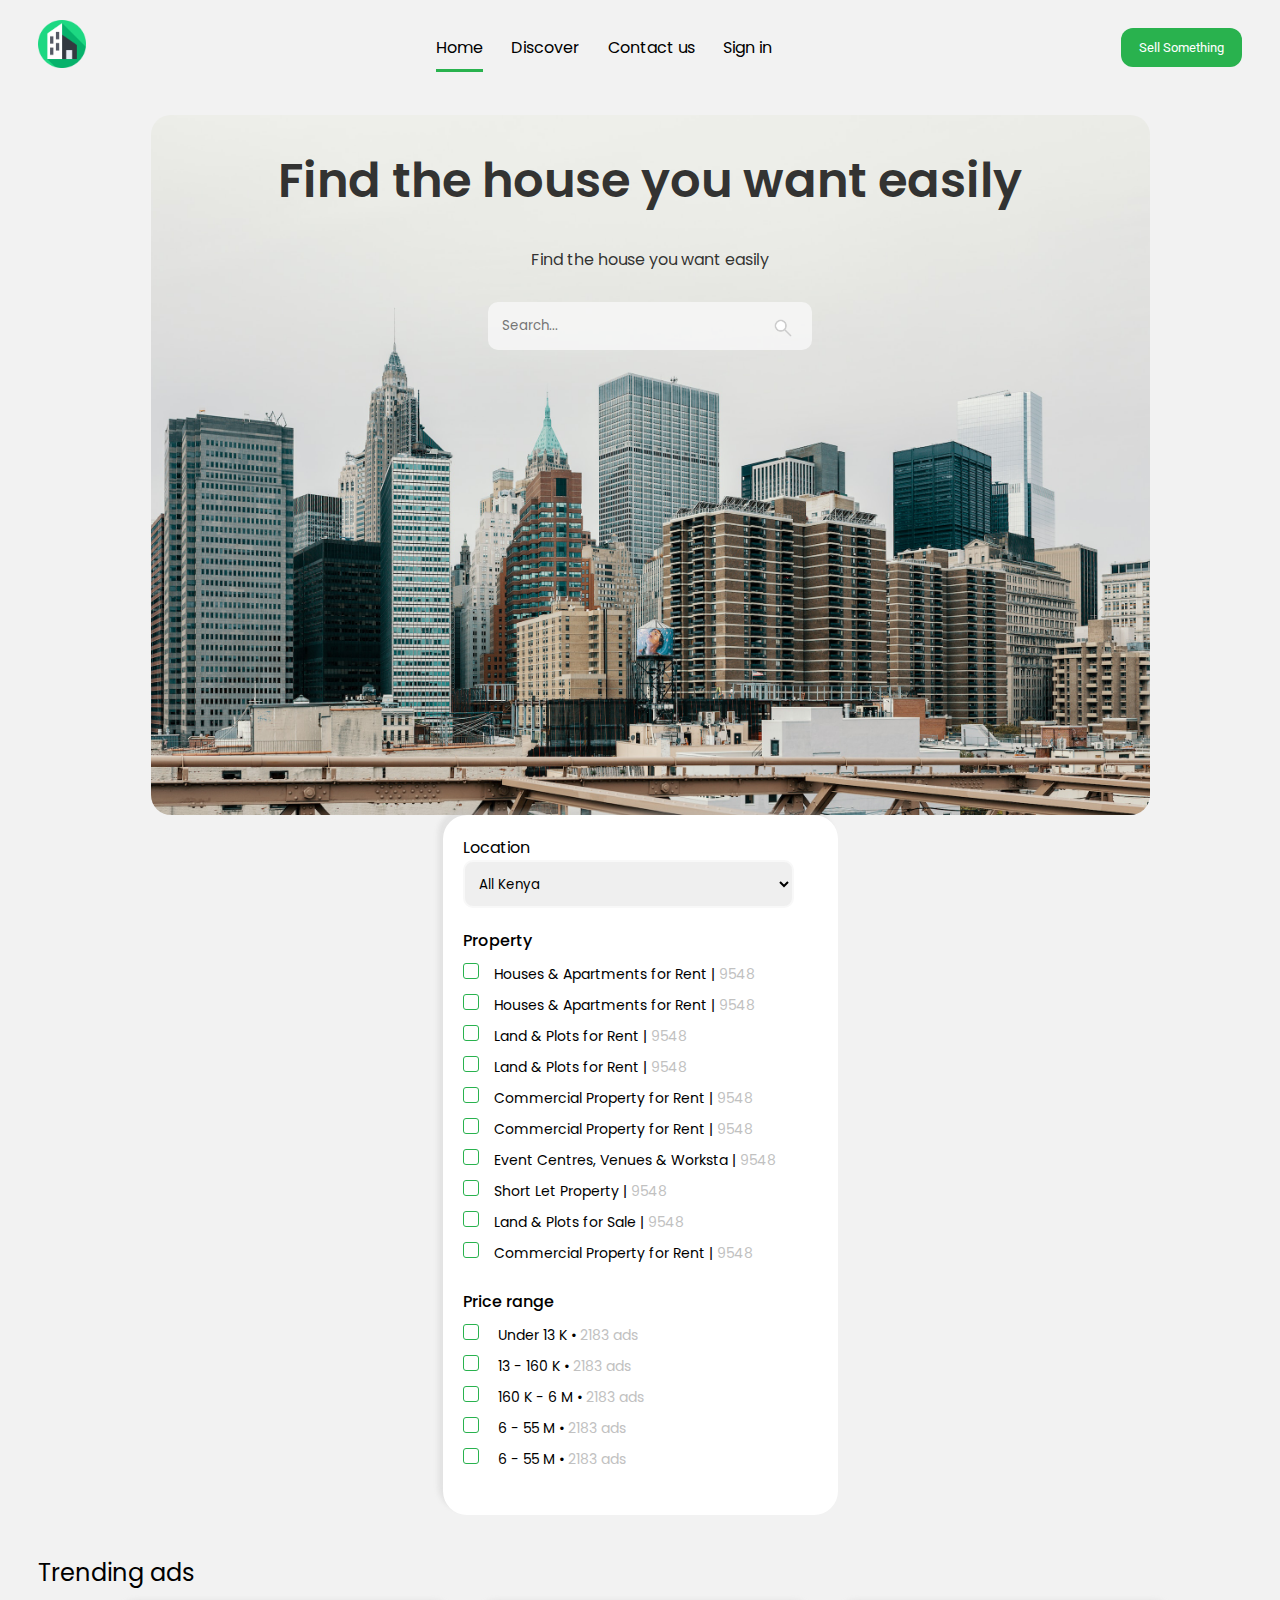
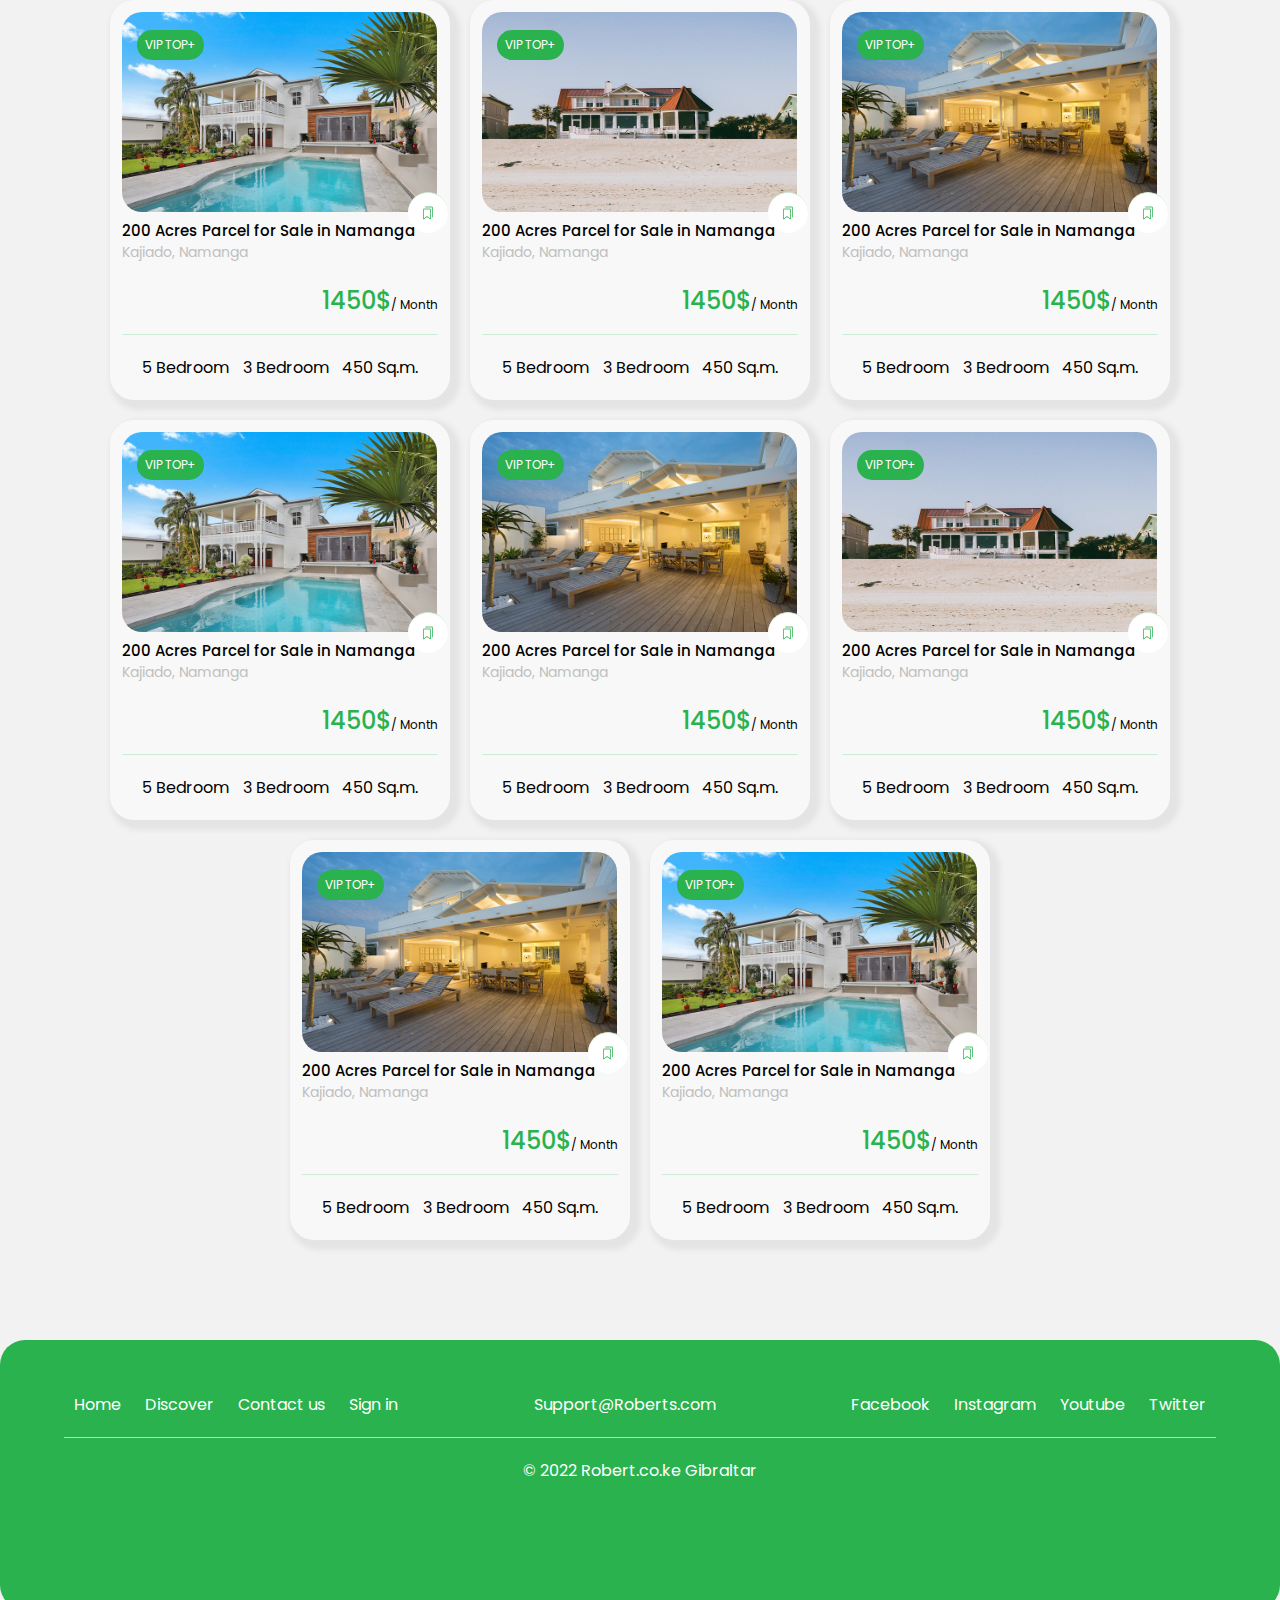
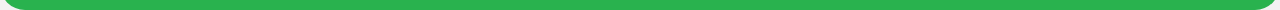
==== index.html @ 80bfbdc7 "Add files via upload" ====
<!DOCTYPE html>
<html lang="en">
  <head>
    <meta charset="UTF-8" />
    <meta name="viewport" content="width=device-width, initial-scale=1.0" />
    <link rel="stylesheet" href="assets/style/style.css" />
    <link
      rel="shortcut icon"
      href="assets/images/logo.png"
      type="image/x-icon"
    />
    <title>Apartament</title>
  </head>
  <body>
    <header>
      <a href="index.html"
        ><img class="LOGO" src="assets/images/logo.png" alt="LOGO"
      /></a>
      <nav>
        <ul>
          <li><a href="index.html">Home</a></li>
          <li><a href="#">Discover</a></li>
          <li><a href="#">Contact us</a></li>
          <li><a href="#">Sign in</a></li>
        </ul>
      </nav>
      <button class="search-btn">
        <img src="assets/images/search.png" class="search-img" />
      </button>
      <button class="btn-1">Sell Something</button>
    </header>
    <main>
      <div class="container">
        <div class="wrapper-1">
          <aside>
            <h3>Location</h3>
            <select>
              <option value="0">All Kenya</option>
              <option value="0">Tanzania</option>
              <option value="0">Uganda</option>
            </select>
            <div class="checkbox-div">
              <h3>Property</h3>
              <form action="#">
                <label for="checkbox-1">
                  <input
                    class="checkbox"
                    type="checkbox"
                    id="checkbox-1"
                  />Houses & Apartments for Rent | <span>9548</span></label
                >
                <label for="checkbox-2">
                  <input
                    class="checkbox"
                    type="checkbox"
                    id="checkbox-2"
                  />Houses & Apartments for Rent | <span>9548</span></label
                >
                <label for="checkbox-3">
                  <input class="checkbox" type="checkbox" id="checkbox-3" />Land
                  & Plots for Rent | <span>9548</span></label
                >
                <label for="checkbox-4">
                  <input class="checkbox" type="checkbox" id="checkbox-4" />Land
                  & Plots for Rent | <span>9548</span></label
                >
                <label for="checkbox-5">
                  <input
                    class="checkbox"
                    type="checkbox"
                    id="checkbox-5"
                  />Commercial Property for Rent | <span>9548</span></label
                >
                <label for="checkbox-6">
                  <input
                    class="checkbox"
                    type="checkbox"
                    id="checkbox-6"
                  />Commercial Property for Rent | <span>9548</span></label
                >
                <label for="checkbox-7">
                  <input
                    class="checkbox"
                    type="checkbox"
                    id="checkbox-7"
                  />Event Centres, Venues & Worksta | <span>9548</span></label
                >
                <label for="checkbox-8">
                  <input
                    class="checkbox"
                    type="checkbox"
                    id="checkbox-8"
                  />Short Let Property | <span>9548</span></label
                >
                <label for="checkbox-9">
                  <input class="checkbox" type="checkbox" id="checkbox-9" />Land
                  & Plots for Sale | <span>9548</span></label
                >
                <label for="checkbox-10">
                  <input
                    class="checkbox"
                    type="checkbox"
                    id="checkbox-10"
                  />Commercial Property for Rent | <span>9548</span></label
                >
                <div class="price-chekbox">
                  <h3>Price range</h3>
                  <label for="Price-1">
                    <input
                      type="checkbox"
                      type="checkbox"
                      class="checkbox"
                      id="Price-1"
                    />
                    Under 13 K • <span>2183 ads</span>
                  </label>

                  <label for="Price-2">
                    <input
                      type="checkbox"
                      type="checkbox"
                      class="checkbox"
                      id="Price-2"
                    />
                    13 - 160 K • <span>2183 ads</span>
                  </label>

                  <label for="Price-3">
                    <input
                      type="checkbox"
                      type="checkbox"
                      class="checkbox"
                      id="Price-3"
                    />
                    160 K - 6 M • <span>2183 ads</span>
                  </label>
                  <label for="Price-4">
                    <input
                      type="checkbox"
                      type="checkbox"
                      class="checkbox"
                      id="Price-4"
                    />
                    6 - 55 M • <span>2183 ads</span>
                  </label>
                  <label for="Price-5">
                    <input
                      type="checkbox"
                      type="checkbox"
                      class="checkbox"
                      id="Price-5"
                    />
                    6 - 55 M • <span>2183 ads</span>
                  </label>
                </div>
              </form>
            </div>
          </aside>
          <div class="Search-div">
            <h1>Find the house you want easily</h1>
            <p>Find the house you want easily</p>
            <label>
              <input type="text" placeholder="Search..." />
              <img class="search-icon" src="assets/images/search.png" />
            </label>
          </div>
        </div>
        <div class="wrapper-2">
          <h2>Trending ads</h2>
          <div class="flex">
            <div class="content">
              <a href="index-2.html">
                <img
                  class="apartament-img"
                  src="assets/images/apartament-1.jpg"
                  alt="HOUSE-image"
              /></a>
              <div class="mark"></div>
              <p class="absolute">VIP TOP+</p>
              <p class="info-1">200 Acres Parcel for Sale in Namanga</p>
              <p class="info-2">Kajiado, Namanga</p>
              <p class="price"><span>1450$</span>/ Month</p>
              <div>
                <p>5 Bedroom</p>
                <p>3 Bedroom</p>
                <p>450 Sq.m.</p>
              </div>
            </div>

            <div class="content">
              <a href="index-2.html">
                <img
                  class="apartament-img"
                  src="assets/images/apartament-2.jpg"
                  alt="HOUSE-image"
              /></a>
              <div class="mark"></div>
              <p class="absolute">VIP TOP+</p>
              <p class="info-1">200 Acres Parcel for Sale in Namanga</p>
              <p class="info-2">Kajiado, Namanga</p>
              <p class="price"><span>1450$</span>/ Month</p>
              <div>
                <p>5 Bedroom</p>
                <p>3 Bedroom</p>
                <p>450 Sq.m.</p>
              </div>
            </div>

            <div class="content">
              <a href="index-2.html">
                <img
                  class="apartament-img"
                  src="assets/images/apartament-3.jpg"
                  alt="HOUSE-image"
              /></a>
              <div class="mark"></div>
              <p class="absolute">VIP TOP+</p>
              <p class="info-1">200 Acres Parcel for Sale in Namanga</p>
              <p class="info-2">Kajiado, Namanga</p>
              <p class="price"><span>1450$</span>/ Month</p>
              <div>
                <p>5 Bedroom</p>
                <p>3 Bedroom</p>
                <p>450 Sq.m.</p>
              </div>
            </div>

            <div class="content">
              <a href="index-2.html">
                <img
                  class="apartament-img"
                  src="assets/images/apartament-1.jpg"
                  alt="HOUSE-image"
              /></a>
              <div class="mark"></div>
              <p class="absolute">VIP TOP+</p>
              <p class="info-1">200 Acres Parcel for Sale in Namanga</p>
              <p class="info-2">Kajiado, Namanga</p>
              <p class="price"><span>1450$</span>/ Month</p>
              <div>
                <p>5 Bedroom</p>
                <p>3 Bedroom</p>
                <p>450 Sq.m.</p>
              </div>
            </div>

            <div class="content">
              <a href="index-2.html">
                <img
                  class="apartament-img"
                  src="assets/images/apartament-3.jpg"
                  alt="HOUSE-image"
              /></a>
              <div class="mark"></div>
              <p class="absolute">VIP TOP+</p>
              <p class="info-1">200 Acres Parcel for Sale in Namanga</p>
              <p class="info-2">Kajiado, Namanga</p>
              <p class="price"><span>1450$</span>/ Month</p>
              <div>
                <p>5 Bedroom</p>
                <p>3 Bedroom</p>
                <p>450 Sq.m.</p>
              </div>
            </div>
            <div class="content">
              <a href="index-2.html">
                <img
                  class="apartament-img"
                  src="assets/images/apartament-2.jpg"
                  alt="HOUSE-image"
              /></a>
              <div class="mark"></div>
              <p class="absolute">VIP TOP+</p>
              <p class="info-1">200 Acres Parcel for Sale in Namanga</p>
              <p class="info-2">Kajiado, Namanga</p>
              <p class="price"><span>1450$</span>/ Month</p>
              <div>
                <p>5 Bedroom</p>
                <p>3 Bedroom</p>
                <p>450 Sq.m.</p>
              </div>
            </div>
            <div class="content">
              <a href="index-2.html">
                <img
                  class="apartament-img"
                  src="assets/images/apartament-3.jpg"
                  alt="HOUSE-image"
              /></a>
              <div class="mark"></div>
              <p class="absolute">VIP TOP+</p>
              <p class="info-1">200 Acres Parcel for Sale in Namanga</p>
              <p class="info-2">Kajiado, Namanga</p>
              <p class="price"><span>1450$</span>/ Month</p>
              <div>
                <p>5 Bedroom</p>
                <p>3 Bedroom</p>
                <p>450 Sq.m.</p>
              </div>
            </div>
            <div class="content">
              <a href="index-2.html">
                <img
                  class="apartament-img"
                  src="assets/images/apartament-1.jpg"
                  alt="HOUSE-image"
              /></a>
              <div class="mark"></div>
              <p class="absolute">VIP TOP+</p>
              <p class="info-1">200 Acres Parcel for Sale in Namanga</p>
              <p class="info-2">Kajiado, Namanga</p>
              <p class="price"><span>1450$</span>/ Month</p>
              <div>
                <p>5 Bedroom</p>
                <p>3 Bedroom</p>
                <p>450 Sq.m.</p>
              </div>
            </div>
          </div>
        </div>
      </div>
    </main>
    <footer>
      <div class="contact">
        <div class="column">
          <ul>
            <li><a href="index-2.html">Home</a></li>
            <li><a href="#">Discover</a></li>
            <li><a href="#">Contact us</a></li>
            <li><a href="#">Sign in</a></li>
          </ul>
        </div>
        <a class="mail" href="mailto:Support@Roberts.com"
          >Support@Roberts.com</a
        >
        <div class="column">
          <ul>
            <li><a href="#">Facebook</a></li>
            <li><a href="#">Instagram</a></li>
            <li><a href="#">Youtube</a></li>
            <li><a href="#">Twitter</a></li>
          </ul>
        </div>
      </div>
      <div>
        <p class="info">© 2022 Robert.co.ke Gibraltar</p>
      </div>
    </footer>
    <div class="responsive-menu">
      <div>
        <a href="index.html">
          <img src="assets/images/home-2.png" />
          <p>Home</p>
        </a>
      </div>
      <div>
        <a href="#">
          <img src="assets/images/3dcube.png" />
          <p>Discover</p>
        </a>
      </div>
      <div class="sell">
        <a href="#">
          <div class="lines">
            <div class="vertical"></div>
            <div class="horizontal"></div>
          </div>
          <img src="assets/images/Rectangle 642.png" />
          <p>Sell</p>
        </a>
      </div>
      <div>
        <a href="#">
          <img src="assets/images/message-text.png" />
          <p>Message</p>
        </a>
      </div>
      <div>
        <a href="#">
          <img src="assets/images/user.png" />
          <p>Profile</p>
        </a>
      </div>
    </div>
  </body>
</html>
---- assets/style/style.css ----
@import url("https://fonts.googleapis.com/css2?family=Roboto:ital,wght@0,100;0,300;0,400;0,500;0,700;0,900;1,100;1,300;1,400;1,500;1,700;1,900&display=swap");
@import url("https://fonts.googleapis.com/css2?family=Poppins:ital,wght@0,100;0,200;0,300;0,400;0,500;0,600;0,700;0,800;0,900;1,100;1,200;1,300;1,400;1,500;1,600;1,700;1,800;1,900&display=swap");
* {
  margin: 0;
  padding: 0;
  box-sizing: border-box;
  font-family: "Poppins", sans-serif;
  font-weight: 400;
  font-style: normal;
}

body {
  background: #f2f2f2;
}

.LOGO {
  width: 48px;
  height: 48px;
}

header {
  display: flex;
  align-items: center;
  justify-content: space-between;
  font-family: "Roboto", sans-serif;
  font-weight: 400;
  font-style: normal;
  padding: 20px 3%;
}

header nav ul li {
  list-style: none;
  display: inline-block;
}

header nav ul li a {
  text-decoration: none;
  color: #000;
  margin-left: 12px;
  margin-right: 12px;
}

header nav ul li:nth-child(1) a {
  border-bottom: 3px solid #29b24e;
  padding-bottom: 10px;
}

.btn-1 {
  background-color: #29b24e;
  cursor: pointer;
  padding: 12px 18px 12px 18px;
  color: #fff;
  border-radius: 12px;
  border: none;
  font-family: Roboto;
}

.container {
  font-family: "Poppins", sans-serif;
  font-weight: 400;
  font-style: normal;
}

aside {
  background-color: #fff;
  width: 395px;
  height: 700px;
  border-radius: 24px;
  padding: 20px;
  font-weight: 300;
  filter: blur(25);
  box-shadow: -5px -5px 4px rgba(194, 194, 194, 0.31);
}

aside h3 {
  font-weight: 400;
  font-size: 16px;
}

aside select {
  width: 331px;
  height: 48px;
  border-radius: 10px;
  border: 2px solid #f8f8f8;
  outline: none;
  padding: 10px;
  margin-bottom: 20px;
}

input[type="checkbox"]:checked {
  background: #29b24e;
  color: #fff;
}

input[type="checkbox"] {
  cursor: pointer;
  -webkit-appearance: none;
  -moz-appearance: none;
  appearance: none;
  outline: 0;
  background: #fff;
  height: 16px;
  width: 16px;
  border: 1px solid #29b24e;
  color: white;
  border-radius: 3px;
  margin-right: 15px;
}
input[type="checkbox"]:after {
  content: " ";
  position: relative;
  left: 40%;
  top: 17%;
  width: 20%;
  height: 40%;
  border: solid #fff;
  border-width: 0 2px 2px 0;
  transform: rotate(45deg);
  display: none;
}

input[type="checkbox"]:checked:after {
  display: block;
}
.checkbox-div h3 {
  margin-bottom: 10px;
  font-weight: 500;
}

aside form label {
  display: block;
  margin-bottom: 9px;
  font-family: Poppins;
  font-weight: 400;
  font-size: 14px;
  line-height: 21px;
}

aside div form label span {
  color: rgb(193, 193, 193);
}
.price-chekbox {
  margin-top: 25px;
}
.price-chekbox h3 {
  font-weight: 500;
}

.wrapper-1 {
  display: flex;
  flex-wrap: wrap-reverse;
  align-items: center;
  justify-content: center;
  flex-direction: row;
  padding: 20px 3%;
}

.Search-div {
  background: url(/assets/images/img.jpg);
  min-width: 999px;
  min-height: 700px;
  background-size: cover;
  background-repeat: no-repeat;
  background-position: center;
  display: flex;
  flex-direction: column;
  align-items: center;
  justify-content: flex-start;
  margin-left: 20px;
  padding: 30px;
  gap: 30px;
  border-radius: 20px;
}
.Search-div h1 {
  font-size: 48px;
  font-weight: 600;
  line-height: 72px;
  color: #000000cc;
}

.Search-div p {
  font-weight: 400;
  font-size: 16px;
  color: #000000cc;
}
.Search-div input {
  border-radius: 10px;
  background-color: #f8f8f8cc;
  padding: 12px 14px 12px 14px;
  border: none;
  outline: none;
  min-width: 324px;
  min-height: 48px;
}
.Search-div label {
  position: relative;
}
.search-icon {
  width: 18px;
  height: 18px;
  position: absolute;
  right: 20px;
  top: 17px;
}

.Search-div input[type="text"] {
  font-family: Poppins;
}

.wrapper-2 {
  padding: 20px 3%;
}

.apartament-img {
  width: 315px;
  height: 200px;
  border-radius: 20px;
}

.content {
  background-color: #f8f8f8;
  width: 340px;
  height: 400px;
  border-radius: 24px;
  box-shadow: 5px 5px 5px 5px rgba(194, 194, 194, 0.3);
  padding: 12px;
  position: relative;
}

.info-1 {
  font-weight: 500;
  font-size: 15px;
}

.wrapper-2 h2 {
  margin-bottom: 10px;
}

.info-2 {
  font-weight: 400;
  font-size: 14px;
  color: rgb(191, 191, 191);
}

.content {
  position: relative;
}
.content div {
  display: flex;
  align-items: center;
  justify-content: space-between;
  border-top: 1.5px solid #cfead6;
  padding: 20px;
  margin-top: 1rem;
}
.price span {
  font-weight: 500;
  font-size: 24px;
  color: #29b24e;
}

.price {
  text-align: end;
  font-weight: 400;
  font-size: 12px;
  margin-top: 20px;
}

.absolute {
  position: absolute;
  top: 30px;
  left: 27px;
  padding: 6px 8px 6px 8px;
  background-color: #29b24e;
  color: #fff;
  border-radius: 15px;
  font-size: 12px;
}

.flex {
  display: flex;
  align-items: center;
  justify-content: center;
  gap: 20px;
  flex-wrap: wrap;
}

.mark {
  width: 40px;
  height: 40px;
  background: #ffffff;
  position: absolute;
  border-radius: 50%;
  right: 2px;
  top: 11rem;
  background-image: url(/assets/images/bookmark\ .png);
  background-repeat: no-repeat;
  background-position: center;
  cursor: pointer;
}

footer {
  background-color: #29b24e;
  width: 100%;
  border-radius: 25px;
  height: 30vh;
  padding: 20px 5%;
  margin-top: 5rem;
}
.contact {
  display: flex;
  align-items: center;
  justify-content: space-between;
  border-bottom: 1px solid #d0d0d0;
  margin-top: 2rem;
  padding-bottom: 20px;
}

.contact div ul li a {
  text-decoration: none;
  color: #fff;
}

.contact div ul li {
  list-style: none;
  display: inline-block;
  margin-left: 10px;
  margin-right: 10px;
}
.mail {
  color: #fff;
  text-decoration: none;
}

.info {
  color: #fff;
  text-align: center;
  margin-top: 20px;
}

@media (width > 1012px) {
  .search-btn {
    display: none;
  }
  .responsive-menu {
    display: none;
  }
}

@media (width < 1012px) {
  header nav ul {
    display: none;
  }

  .btn-1 {
    display: none;
  }
  .wrapper-2 h2 {
    text-align: center;
  }
  .search-icon {
    display: none;
  }
  .search-img {
    width: 18px;
    height: 18px;
  }
  .search-btn {
    background-color: #fff;
    border: none;
    width: 40px;
    height: 40px;
    padding: 11px;
    border-radius: 24px;
    cursor: pointer;
  }
  .Search-div {
    background-image: url(/assets/images/img.jpg);
    min-width: 335px;
    min-height: 535px;
    background-size: cover;
    background-repeat: no-repeat;
    background-position: center;
    display: flex;
    flex-direction: column;
    align-items: center;
    justify-content: flex-start;
    padding: 10px;
    border-radius: 20px;
    margin-bottom: 20px;
  }
  .Search-div input {
    display: none;
  }
  .Search-div h1 {
    text-align: center;
  }
  .column {
    display: flex;
    flex-direction: column;
    max-width: 120px;
  }
  .column ul li {
    margin-top: 5px;
    margin-bottom: 5px;
  }
  .mail {
    display: none;
  }
  .contact {
    margin-top: 0;
    padding-bottom: 0;
  }
  .responsive-menu {
    background-color: rgba(255, 255, 255, 1);
    width: 100%;
    height: 20vh;
    border-radius: 24px 24px 0px 0px;
    margin-top: 30px;
    padding: 20px 5%;
    display: flex;
    align-items: center;
    justify-content: space-between;
  }
  .responsive-menu div a {
    text-decoration: none;
    font-size: 11px;
    color: rgba(0, 0, 0, 0.8);
    font-weight: 500;
    display: flex;
    flex-direction: column;
    align-items: center;
    gap: 4px;
  }

  .sell {
    position: relative;
  }

  .lines div {
    height: 25px;
    border: 2px solid rgba(255, 255, 255, 1);
    border-radius: 2px;
    position: absolute;
  }

  .horizontal {
    transform: rotate(90deg);
    left: 26px;
    top: 20px;
  }

  .vertical {
    top: 20px;
    left: 27px;
  }
}
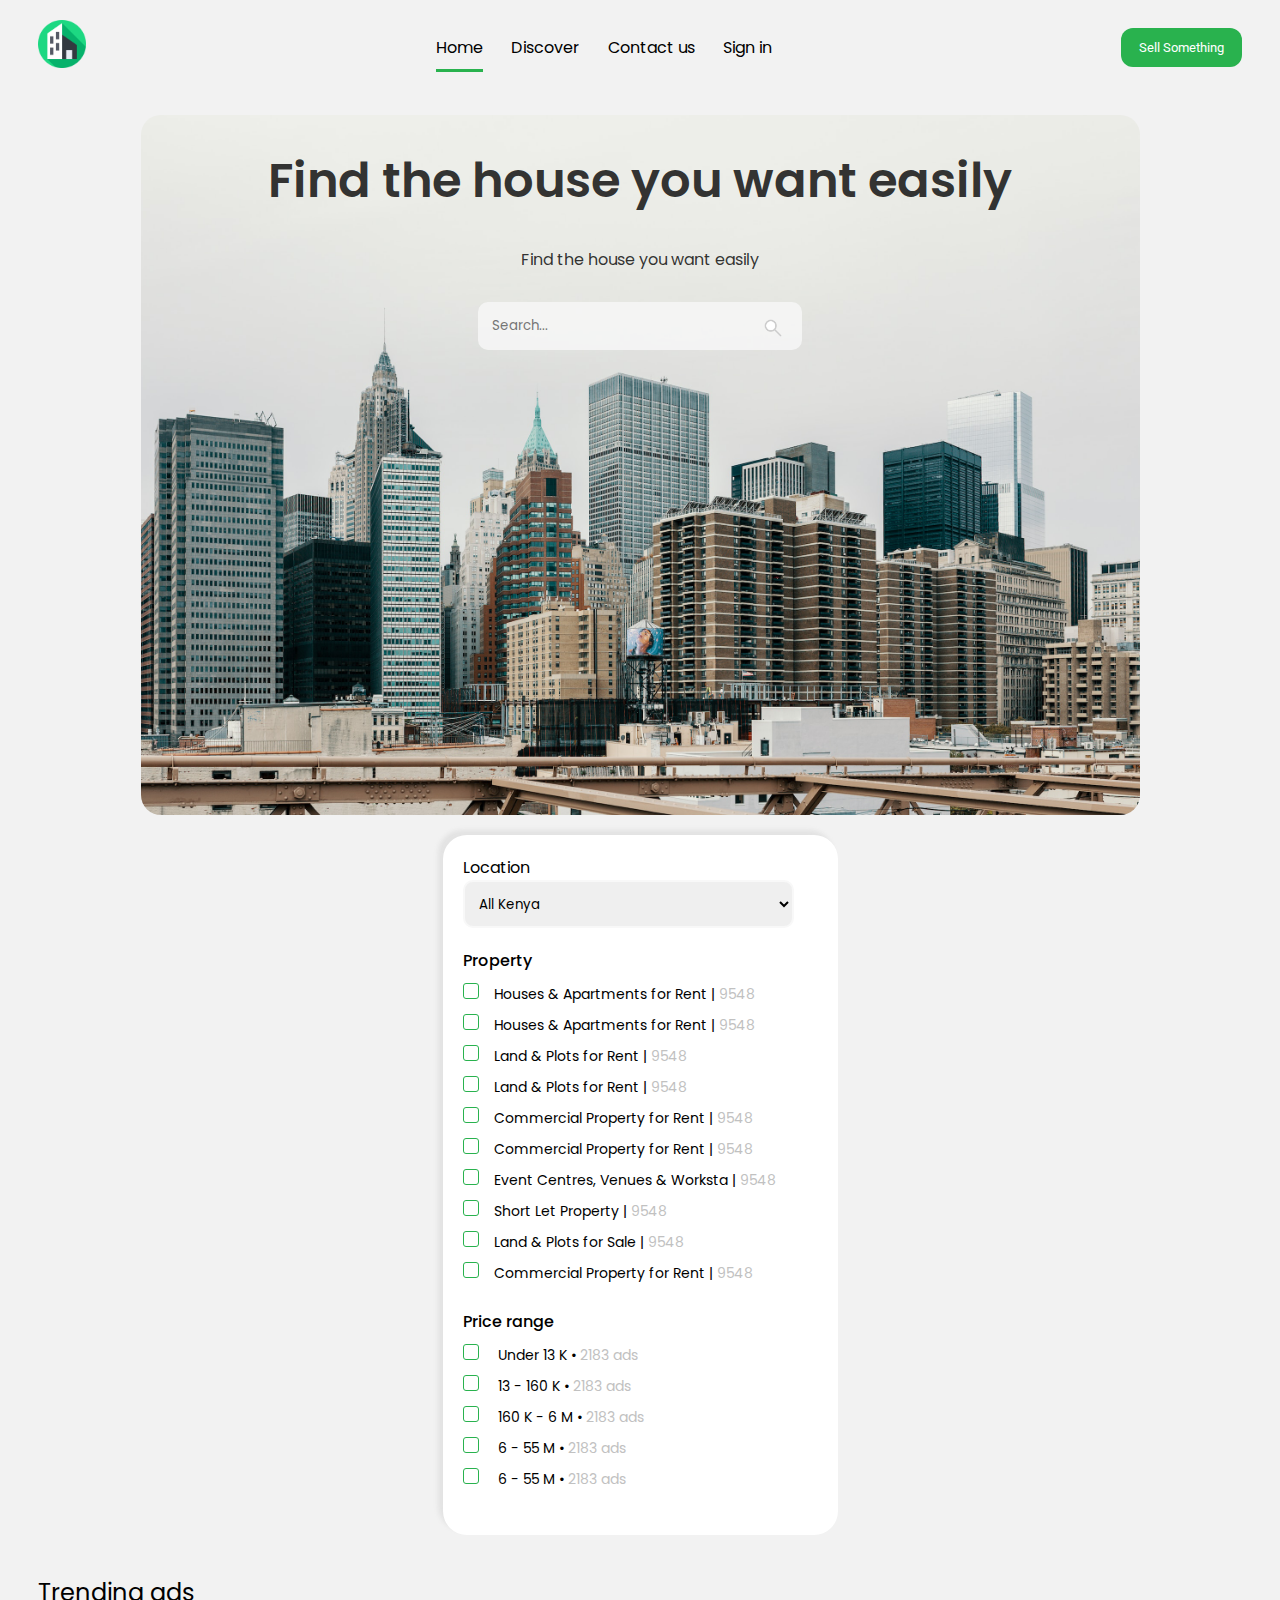
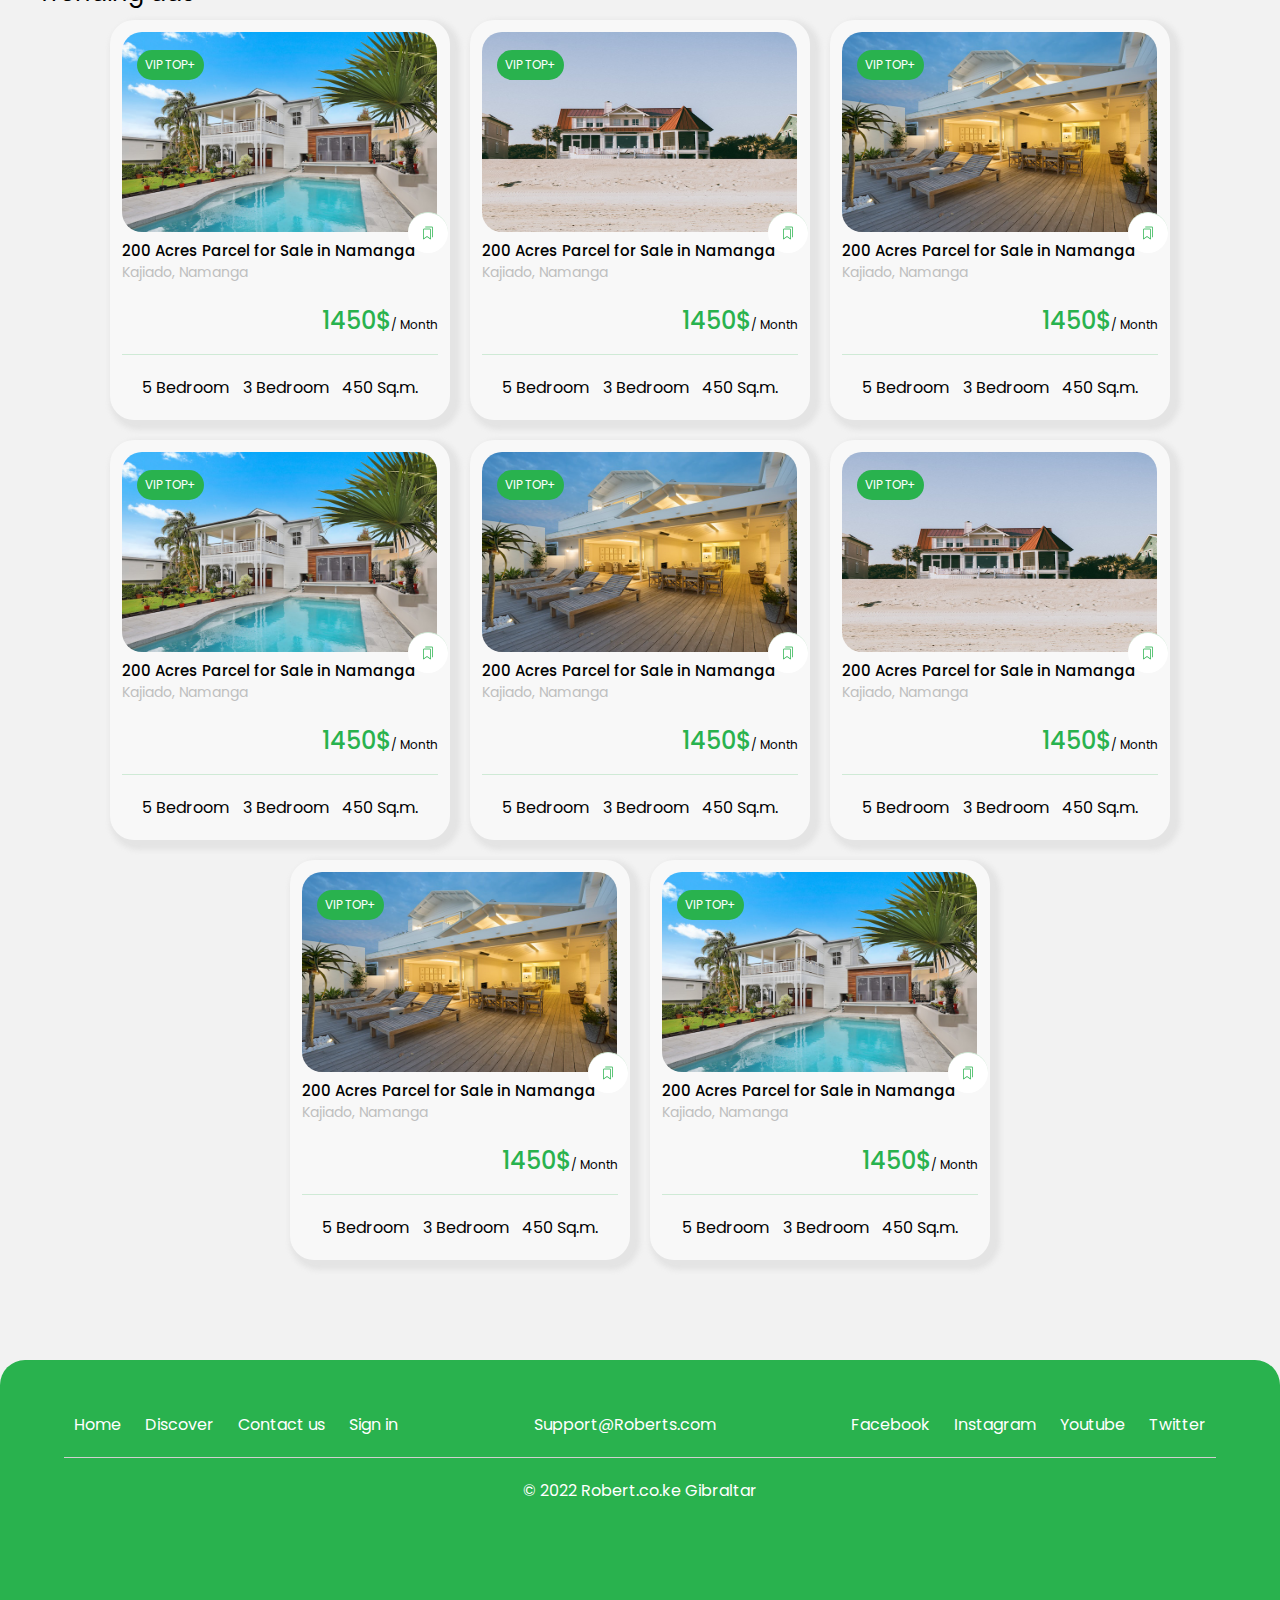
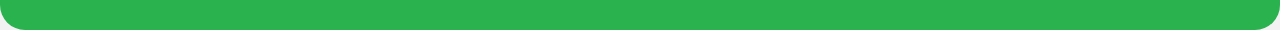
==== commit 535d8644: "display" ====
--- a/index.html
+++ b/index.html
@@ -3,18 +3,37 @@
   <head>
     <meta charset="UTF-8" />
     <meta name="viewport" content="width=device-width, initial-scale=1.0" />
-    <link rel="stylesheet" href="assets/style/style.css" />
-    <link
-      rel="shortcut icon"
-      href="assets/images/logo.png"
-      type="image/x-icon"
+    <link rel="stylesheet" href="style/style.css" />
+    <!-- facebook meta tags -->
+    <meta property="og:url" content="" />
+    <meta property="og:type" content="article" />
+    <meta property="og:title" content="Apartaments" />
+    <meta
+      property="og:description"
+      content="Buy, sell, rent or lease on just one platform"
     />
+    <meta
+      property="og:image"
+      content="https://s3-alpha-sig.figma.com/img/3340/8b0a/8c5a10c25cd7a6d14d87414108442484?Expires=1711324800&Key-Pair-Id=APKAQ4GOSFWCVNEHN3O4&Signature=GXeXHb0r~SA1kl3P9A8RYBmMcgrzREJxIZB61RMPqTeXQxiLvU9BqISoq~SLDPss4yqP9FlUsfW8hx6N24kUEtiY0TSx64ENtxv7nH2hH6CCZ8Z~Jy0zP5LeldK2zZO9nN9QPV4G3E2608HNeFq3YbMKDaiCd~BStr67cH3bN3XP9JyjFYkWlhifgDJ1IGvZT3RefNutAwUbtdy~ADWmYmzbKiR2~vVFpA-Usiy0T5Th~lGg9t24IQsxXjKHACDoOOlYcd4vnFE3lZRscRGDtkP8lcQ3eR2ygybyC4kvrQ25jyVe~CbIkoyeri4vL0qzQd48WfyBwiakB7VWSiL5uw__"
+    />
+    <!-- google meta tags -->
+    <meta
+      name="description"
+      content="Author: A.N. Author, Illustrator: P. Picture, Category: Books, Price:  £9.24, Length: 784 pages"
+    />
+    <meta
+      name="google-site-verification"
+      content="+nxGUDJ4QpAZ5l9Bsjdi102tLVC21AIh5d1Nl23908vVuFHs34="
+    />
+
+    <meta name="robots" content="noindex,nofollow" />
+    <link rel="shortcut icon" href="images/logo.png" type="image/x-icon" />
     <title>Apartament</title>
   </head>
   <body>
     <header>
       <a href="index.html"
-        ><img class="LOGO" src="assets/images/logo.png" alt="LOGO"
+        ><img class="LOGO" src="images/logo.png" alt="LOGO"
       /></a>
       <nav>
         <ul>
@@ -25,7 +44,7 @@
         </ul>
       </nav>
       <button class="search-btn">
-        <img src="assets/images/search.png" class="search-img" />
+        <img src="images/search.png" class="search-img" />
       </button>
       <button class="btn-1">Sell Something</button>
     </header>
@@ -161,7 +180,7 @@
             <p>Find the house you want easily</p>
             <label>
               <input type="text" placeholder="Search..." />
-              <img class="search-icon" src="assets/images/search.png" />
+              <img class="search-icon" src="images/search.png" />
             </label>
           </div>
         </div>
@@ -172,137 +191,137 @@
               <a href="index-2.html">
                 <img
                   class="apartament-img"
-                  src="assets/images/apartament-1.jpg"
-                  alt="HOUSE-image"
-              /></a>
-              <div class="mark"></div>
-              <p class="absolute">VIP TOP+</p>
-              <p class="info-1">200 Acres Parcel for Sale in Namanga</p>
-              <p class="info-2">Kajiado, Namanga</p>
-              <p class="price"><span>1450$</span>/ Month</p>
-              <div>
-                <p>5 Bedroom</p>
-                <p>3 Bedroom</p>
-                <p>450 Sq.m.</p>
-              </div>
-            </div>
-
-            <div class="content">
-              <a href="index-2.html">
-                <img
-                  class="apartament-img"
-                  src="assets/images/apartament-2.jpg"
-                  alt="HOUSE-image"
-              /></a>
-              <div class="mark"></div>
-              <p class="absolute">VIP TOP+</p>
-              <p class="info-1">200 Acres Parcel for Sale in Namanga</p>
-              <p class="info-2">Kajiado, Namanga</p>
-              <p class="price"><span>1450$</span>/ Month</p>
-              <div>
-                <p>5 Bedroom</p>
-                <p>3 Bedroom</p>
-                <p>450 Sq.m.</p>
-              </div>
-            </div>
-
-            <div class="content">
-              <a href="index-2.html">
-                <img
-                  class="apartament-img"
-                  src="assets/images/apartament-3.jpg"
-                  alt="HOUSE-image"
-              /></a>
-              <div class="mark"></div>
-              <p class="absolute">VIP TOP+</p>
-              <p class="info-1">200 Acres Parcel for Sale in Namanga</p>
-              <p class="info-2">Kajiado, Namanga</p>
-              <p class="price"><span>1450$</span>/ Month</p>
-              <div>
-                <p>5 Bedroom</p>
-                <p>3 Bedroom</p>
-                <p>450 Sq.m.</p>
-              </div>
-            </div>
-
-            <div class="content">
-              <a href="index-2.html">
-                <img
-                  class="apartament-img"
-                  src="assets/images/apartament-1.jpg"
-                  alt="HOUSE-image"
-              /></a>
-              <div class="mark"></div>
-              <p class="absolute">VIP TOP+</p>
-              <p class="info-1">200 Acres Parcel for Sale in Namanga</p>
-              <p class="info-2">Kajiado, Namanga</p>
-              <p class="price"><span>1450$</span>/ Month</p>
-              <div>
-                <p>5 Bedroom</p>
-                <p>3 Bedroom</p>
-                <p>450 Sq.m.</p>
-              </div>
-            </div>
-
-            <div class="content">
-              <a href="index-2.html">
-                <img
-                  class="apartament-img"
-                  src="assets/images/apartament-3.jpg"
-                  alt="HOUSE-image"
-              /></a>
-              <div class="mark"></div>
-              <p class="absolute">VIP TOP+</p>
-              <p class="info-1">200 Acres Parcel for Sale in Namanga</p>
-              <p class="info-2">Kajiado, Namanga</p>
-              <p class="price"><span>1450$</span>/ Month</p>
-              <div>
-                <p>5 Bedroom</p>
-                <p>3 Bedroom</p>
-                <p>450 Sq.m.</p>
-              </div>
-            </div>
-            <div class="content">
-              <a href="index-2.html">
-                <img
-                  class="apartament-img"
-                  src="assets/images/apartament-2.jpg"
-                  alt="HOUSE-image"
-              /></a>
-              <div class="mark"></div>
-              <p class="absolute">VIP TOP+</p>
-              <p class="info-1">200 Acres Parcel for Sale in Namanga</p>
-              <p class="info-2">Kajiado, Namanga</p>
-              <p class="price"><span>1450$</span>/ Month</p>
-              <div>
-                <p>5 Bedroom</p>
-                <p>3 Bedroom</p>
-                <p>450 Sq.m.</p>
-              </div>
-            </div>
-            <div class="content">
-              <a href="index-2.html">
-                <img
-                  class="apartament-img"
-                  src="assets/images/apartament-3.jpg"
-                  alt="HOUSE-image"
-              /></a>
-              <div class="mark"></div>
-              <p class="absolute">VIP TOP+</p>
-              <p class="info-1">200 Acres Parcel for Sale in Namanga</p>
-              <p class="info-2">Kajiado, Namanga</p>
-              <p class="price"><span>1450$</span>/ Month</p>
-              <div>
-                <p>5 Bedroom</p>
-                <p>3 Bedroom</p>
-                <p>450 Sq.m.</p>
-              </div>
-            </div>
-            <div class="content">
-              <a href="index-2.html">
-                <img
-                  class="apartament-img"
-                  src="assets/images/apartament-1.jpg"
+                  src="images/apartament-1.jpg"
+                  alt="HOUSE-image"
+              /></a>
+              <div class="mark"></div>
+              <p class="absolute">VIP TOP+</p>
+              <p class="info-1">200 Acres Parcel for Sale in Namanga</p>
+              <p class="info-2">Kajiado, Namanga</p>
+              <p class="price"><span>1450$</span>/ Month</p>
+              <div>
+                <p>5 Bedroom</p>
+                <p>3 Bedroom</p>
+                <p>450 Sq.m.</p>
+              </div>
+            </div>
+
+            <div class="content">
+              <a href="index-3.html">
+                <img
+                  class="apartament-img"
+                  src="images/apartament-2.jpg"
+                  alt="HOUSE-image"
+              /></a>
+              <div class="mark"></div>
+              <p class="absolute">VIP TOP+</p>
+              <p class="info-1">200 Acres Parcel for Sale in Namanga</p>
+              <p class="info-2">Kajiado, Namanga</p>
+              <p class="price"><span>1450$</span>/ Month</p>
+              <div>
+                <p>5 Bedroom</p>
+                <p>3 Bedroom</p>
+                <p>450 Sq.m.</p>
+              </div>
+            </div>
+
+            <div class="content">
+              <a href="index-2.html">
+                <img
+                  class="apartament-img"
+                  src="images/apartament-3.jpg"
+                  alt="HOUSE-image"
+              /></a>
+              <div class="mark"></div>
+              <p class="absolute">VIP TOP+</p>
+              <p class="info-1">200 Acres Parcel for Sale in Namanga</p>
+              <p class="info-2">Kajiado, Namanga</p>
+              <p class="price"><span>1450$</span>/ Month</p>
+              <div>
+                <p>5 Bedroom</p>
+                <p>3 Bedroom</p>
+                <p>450 Sq.m.</p>
+              </div>
+            </div>
+
+            <div class="content">
+              <a href="index-2.html">
+                <img
+                  class="apartament-img"
+                  src="images/apartament-1.jpg"
+                  alt="HOUSE-image"
+              /></a>
+              <div class="mark"></div>
+              <p class="absolute">VIP TOP+</p>
+              <p class="info-1">200 Acres Parcel for Sale in Namanga</p>
+              <p class="info-2">Kajiado, Namanga</p>
+              <p class="price"><span>1450$</span>/ Month</p>
+              <div>
+                <p>5 Bedroom</p>
+                <p>3 Bedroom</p>
+                <p>450 Sq.m.</p>
+              </div>
+            </div>
+
+            <div class="content">
+              <a href="index-2.html">
+                <img
+                  class="apartament-img"
+                  src="images/apartament-3.jpg"
+                  alt="HOUSE-image"
+              /></a>
+              <div class="mark"></div>
+              <p class="absolute">VIP TOP+</p>
+              <p class="info-1">200 Acres Parcel for Sale in Namanga</p>
+              <p class="info-2">Kajiado, Namanga</p>
+              <p class="price"><span>1450$</span>/ Month</p>
+              <div>
+                <p>5 Bedroom</p>
+                <p>3 Bedroom</p>
+                <p>450 Sq.m.</p>
+              </div>
+            </div>
+            <div class="content">
+              <a href="index-3.html">
+                <img
+                  class="apartament-img"
+                  src="images/apartament-2.jpg"
+                  alt="HOUSE-image"
+              /></a>
+              <div class="mark"></div>
+              <p class="absolute">VIP TOP+</p>
+              <p class="info-1">200 Acres Parcel for Sale in Namanga</p>
+              <p class="info-2">Kajiado, Namanga</p>
+              <p class="price"><span>1450$</span>/ Month</p>
+              <div>
+                <p>5 Bedroom</p>
+                <p>3 Bedroom</p>
+                <p>450 Sq.m.</p>
+              </div>
+            </div>
+            <div class="content">
+              <a href="index-2.html">
+                <img
+                  class="apartament-img"
+                  src="images/apartament-3.jpg"
+                  alt="HOUSE-image"
+              /></a>
+              <div class="mark"></div>
+              <p class="absolute">VIP TOP+</p>
+              <p class="info-1">200 Acres Parcel for Sale in Namanga</p>
+              <p class="info-2">Kajiado, Namanga</p>
+              <p class="price"><span>1450$</span>/ Month</p>
+              <div>
+                <p>5 Bedroom</p>
+                <p>3 Bedroom</p>
+                <p>450 Sq.m.</p>
+              </div>
+            </div>
+            <div class="content">
+              <a href="index-2.html">
+                <img
+                  class="apartament-img"
+                  src="images/apartament-1.jpg"
                   alt="HOUSE-image"
               /></a>
               <div class="mark"></div>
@@ -324,7 +343,7 @@
       <div class="contact">
         <div class="column">
           <ul>
-            <li><a href="index-2.html">Home</a></li>
+            <li><a href="index.html">Home</a></li>
             <li><a href="#">Discover</a></li>
             <li><a href="#">Contact us</a></li>
             <li><a href="#">Sign in</a></li>
@@ -349,13 +368,13 @@
     <div class="responsive-menu">
       <div>
         <a href="index.html">
-          <img src="assets/images/home-2.png" />
+          <img src="images/home-2.png" />
           <p>Home</p>
         </a>
       </div>
       <div>
         <a href="#">
-          <img src="assets/images/3dcube.png" />
+          <img src="images/3dcube.png" />
           <p>Discover</p>
         </a>
       </div>
@@ -365,19 +384,19 @@
             <div class="vertical"></div>
             <div class="horizontal"></div>
           </div>
-          <img src="assets/images/Rectangle 642.png" />
+          <img src="images/Rectangle 642.png" />
           <p>Sell</p>
         </a>
       </div>
       <div>
         <a href="#">
-          <img src="assets/images/message-text.png" />
+          <img src="images/message-text.png" />
           <p>Message</p>
         </a>
       </div>
       <div>
         <a href="#">
-          <img src="assets/images/user.png" />
+          <img src="images/user.png" />
           <p>Profile</p>
         </a>
       </div>
--- a/style/style.css
+++ b/style/style.css
@@ -0,0 +1,500 @@
+@import url("https://fonts.googleapis.com/css2?family=Roboto:ital,wght@0,100;0,300;0,400;0,500;0,700;0,900;1,100;1,300;1,400;1,500;1,700;1,900&display=swap");
+@import url("https://fonts.googleapis.com/css2?family=Poppins:ital,wght@0,100;0,200;0,300;0,400;0,500;0,600;0,700;0,800;0,900;1,100;1,200;1,300;1,400;1,500;1,600;1,700;1,800;1,900&display=swap");
+* {
+  margin: 0;
+  padding: 0;
+  box-sizing: border-box;
+  font-family: "Poppins", sans-serif;
+  font-weight: 400;
+  font-style: normal;
+}
+
+body {
+  background: #f2f2f2;
+}
+
+.LOGO {
+  width: 48px;
+  height: 48px;
+}
+
+header {
+  display: flex;
+  align-items: center;
+  justify-content: space-between;
+  font-family: "Roboto", sans-serif;
+  font-weight: 400;
+  font-style: normal;
+  padding: 20px 3%;
+}
+
+header nav ul li {
+  list-style: none;
+  display: inline-block;
+}
+
+header nav ul li a {
+  text-decoration: none;
+  color: #000;
+  margin-left: 12px;
+  margin-right: 12px;
+}
+
+header nav ul li:nth-child(1) a {
+  border-bottom: 3px solid #29b24e;
+  padding-bottom: 10px;
+}
+
+.btn-1 {
+  background-color: #29b24e;
+  cursor: pointer;
+  padding: 12px 18px 12px 18px;
+  color: #fff;
+  border-radius: 12px;
+  border: none;
+  font-family: Roboto;
+}
+
+.container {
+  font-family: "Poppins", sans-serif;
+  font-weight: 400;
+  font-style: normal;
+  display: flex;
+  flex-direction: column;
+  align-items: center;
+  justify-content: center;
+}
+
+aside {
+  background-color: #fff;
+  width: 395px;
+  height: 700px;
+  border-radius: 24px;
+  padding: 20px;
+  font-weight: 300;
+  filter: blur(25);
+  box-shadow: -5px -5px 4px rgba(194, 194, 194, 0.31);
+}
+
+aside h3 {
+  font-weight: 400;
+  font-size: 16px;
+}
+
+aside select {
+  width: 331px;
+  height: 48px;
+  border-radius: 10px;
+  border: 2px solid #f8f8f8;
+  outline: none;
+  padding: 10px;
+  margin-bottom: 20px;
+}
+
+input[type="checkbox"]:checked {
+  background: #29b24e;
+  color: #fff;
+}
+
+input[type="checkbox"] {
+  cursor: pointer;
+  -webkit-appearance: none;
+  -moz-appearance: none;
+  appearance: none;
+  outline: 0;
+  background: #fff;
+  height: 16px;
+  width: 16px;
+  border: 1px solid #29b24e;
+  color: white;
+  border-radius: 3px;
+  margin-right: 15px;
+}
+input[type="checkbox"]:after {
+  content: " ";
+  position: relative;
+  left: 40%;
+  top: 17%;
+  width: 20%;
+  height: 40%;
+  border: solid #fff;
+  border-width: 0 2px 2px 0;
+  transform: rotate(45deg);
+  display: none;
+}
+
+input[type="checkbox"]:checked:after {
+  display: block;
+}
+.checkbox-div h3 {
+  margin-bottom: 10px;
+  font-weight: 500;
+}
+
+aside form label {
+  display: block;
+  margin-bottom: 9px;
+  font-family: Poppins;
+  font-weight: 400;
+  font-size: 14px;
+  line-height: 21px;
+}
+
+aside div form label span {
+  color: rgb(193, 193, 193);
+}
+.price-chekbox {
+  margin-top: 25px;
+}
+.price-chekbox h3 {
+  font-weight: 500;
+}
+
+.wrapper-1 {
+  display: flex;
+  flex-wrap: wrap-reverse;
+  align-items: center;
+  justify-content: center;
+  gap: 20px;
+  padding: 20px 3%;
+}
+
+.Search-div {
+  background-image: url(../images/city-img.jpg);
+  min-width: 999px;
+  height: 700px;
+  background-size: cover;
+  background-repeat: no-repeat;
+  background-position: center;
+  display: flex;
+  flex-direction: column;
+  align-items: center;
+  margin-left: px;
+  padding: 30px;
+  gap: 30px;
+  border-radius: 20px;
+}
+.Search-div h1 {
+  font-size: 48px;
+  font-weight: 600;
+  line-height: 72px;
+  color: #000000cc;
+}
+
+.Search-div p {
+  font-weight: 400;
+  font-size: 16px;
+  color: #000000cc;
+}
+.Search-div input {
+  border-radius: 10px;
+  background-color: #f8f8f8cc;
+  padding: 12px 14px 12px 14px;
+  border: none;
+  outline: none;
+  min-width: 324px;
+  min-height: 48px;
+}
+.Search-div label {
+  position: relative;
+}
+.search-icon {
+  width: 18px;
+  height: 18px;
+  position: absolute;
+  right: 20px;
+  top: 17px;
+}
+
+.Search-div input[type="text"] {
+  font-family: Poppins;
+}
+
+.wrapper-2 {
+  padding: 20px 3%;
+}
+
+.apartament-img {
+  width: 315px;
+  height: 200px;
+  border-radius: 20px;
+}
+
+.content {
+  background-color: #f8f8f8;
+  width: 340px;
+  height: 400px;
+  border-radius: 24px;
+  box-shadow: 5px 5px 5px 5px rgba(194, 194, 194, 0.3);
+  padding: 12px;
+  position: relative;
+}
+
+.info-1 {
+  font-weight: 500;
+  font-size: 15px;
+}
+
+.wrapper-2 h2 {
+  margin-bottom: 10px;
+}
+
+.info-2 {
+  font-weight: 400;
+  font-size: 14px;
+  color: rgb(191, 191, 191);
+}
+
+.content {
+  position: relative;
+}
+.content div {
+  display: flex;
+  align-items: center;
+  justify-content: space-between;
+  border-top: 1.5px solid #cfead6;
+  padding: 20px;
+  margin-top: 1rem;
+}
+.price span {
+  font-weight: 500;
+  font-size: 24px;
+  color: #29b24e;
+}
+
+.price {
+  text-align: end;
+  font-weight: 400;
+  font-size: 12px;
+  margin-top: 20px;
+}
+
+.absolute {
+  position: absolute;
+  top: 30px;
+  left: 27px;
+  padding: 6px 8px 6px 8px;
+  background-color: #29b24e;
+  color: #fff;
+  border-radius: 15px;
+  font-size: 12px;
+}
+
+.flex {
+  /* display: flex;
+  align-items: center;
+  justify-content: center;
+  flex-wrap: wrap; */
+  gap: 20px;
+  display: grid;
+  grid-template-columns: repeat(4, 1fr);
+}
+
+@media (width < 1300px) {
+  .flex {
+    display: flex;
+    flex-wrap: wrap;
+    justify-content: center;
+    align-items: center;
+  }
+}
+.mark {
+  width: 40px;
+  height: 40px;
+  background: #ffffff;
+  position: absolute;
+  border-radius: 50%;
+  right: 2px;
+  top: 11rem;
+  background-image: url(../images/mark.png);
+  background-repeat: no-repeat;
+  background-position: center;
+  cursor: pointer;
+}
+
+footer {
+  background-color: #29b24e;
+  width: 100%;
+  border-radius: 25px;
+  height: 30vh;
+  padding: 20px 5%;
+  margin-top: 5rem;
+}
+.contact {
+  display: flex;
+  align-items: center;
+  justify-content: space-between;
+  border-bottom: 1px solid #d0d0d0;
+  margin-top: 2rem;
+  padding-bottom: 20px;
+}
+
+.contact div ul li a {
+  text-decoration: none;
+  color: #fff;
+}
+
+.contact div ul li {
+  list-style: none;
+  display: inline-block;
+  margin-left: 10px;
+  margin-right: 10px;
+}
+.mail {
+  color: #fff;
+  text-decoration: none;
+}
+
+.info {
+  color: #fff;
+  text-align: center;
+  margin-top: 20px;
+}
+
+@media (width > 1024px) {
+  .search-btn {
+    display: none;
+  }
+  .responsive-menu {
+    display: none;
+  }
+}
+
+@media (width < 1024px) {
+  header nav ul {
+    display: none;
+  }
+
+  .btn-1 {
+    display: none;
+  }
+  .wrapper-2 h2 {
+    text-align: center;
+  }
+  .search-icon {
+    display: none;
+  }
+  .search-img {
+    width: 18px;
+    height: 18px;
+  }
+  .search-btn {
+    background-color: #fff;
+    border: none;
+    width: 40px;
+    height: 40px;
+    padding: 11px;
+    border-radius: 24px;
+    cursor: pointer;
+  }
+  .Search-div {
+    background-image: url(../images/city-img.jpg);
+    min-width: 335px;
+    height: 730px;
+    background-size: cover;
+    background-repeat: no-repeat;
+    background-position: center;
+    display: flex;
+    flex-direction: column;
+    align-items: center;
+    justify-content: flex-start;
+    padding: 20px;
+    border-radius: 20px;
+    margin-bottom: 20px;
+    margin-top: 20px;
+  }
+  .Search-div input {
+    display: none;
+  }
+  .Search-div h1 {
+    text-align: center;
+    font-size: 24px;
+    line-height: 36px;
+  }
+  .column {
+    display: flex;
+    flex-direction: column;
+    max-width: 120px;
+  }
+  .column ul li {
+    margin-top: 5px;
+    margin-bottom: 5px;
+  }
+  .mail {
+    display: none;
+  }
+  .contact {
+    margin-top: 0;
+    padding-bottom: 0;
+  }
+  .responsive-menu {
+    background-color: rgba(255, 255, 255, 1);
+    width: 100%;
+    height: 20vh;
+    border-radius: 24px 24px 0px 0px;
+    margin-top: 30px;
+    padding: 20px 5%;
+    display: flex;
+    align-items: center;
+    justify-content: space-between;
+    position: sticky;
+    bottom: 0;
+    right: 0;
+    left: 0;
+  }
+  .responsive-menu div a {
+    text-decoration: none;
+    font-size: 11px;
+    color: rgba(0, 0, 0, 0.8);
+    font-weight: 500;
+    display: flex;
+    flex-direction: column;
+    align-items: center;
+    gap: 4px;
+  }
+
+  .sell {
+    position: relative;
+  }
+
+  .lines div {
+    height: 25px;
+    border: 2px solid rgba(255, 255, 255, 1);
+    border-radius: 2px;
+    position: absolute;
+  }
+
+  .horizontal {
+    transform: rotate(90deg);
+    left: 26px;
+    top: 20px;
+  }
+
+  .vertical {
+    top: 20px;
+    left: 27px;
+  }
+  footer {
+    height: 35vh;
+  }
+}
+
+@media (width < 921px) {
+  aside {
+    width: 355px;
+    height: 739px;
+  }
+  .content {
+    width: 335px;
+  }
+  .Search-div {
+    min-width: 335px;
+    min-height: 435px;
+  }
+  footer {
+    height: 30vh;
+  }
+  .Search-div {
+    height: 600px;
+  }
+}
